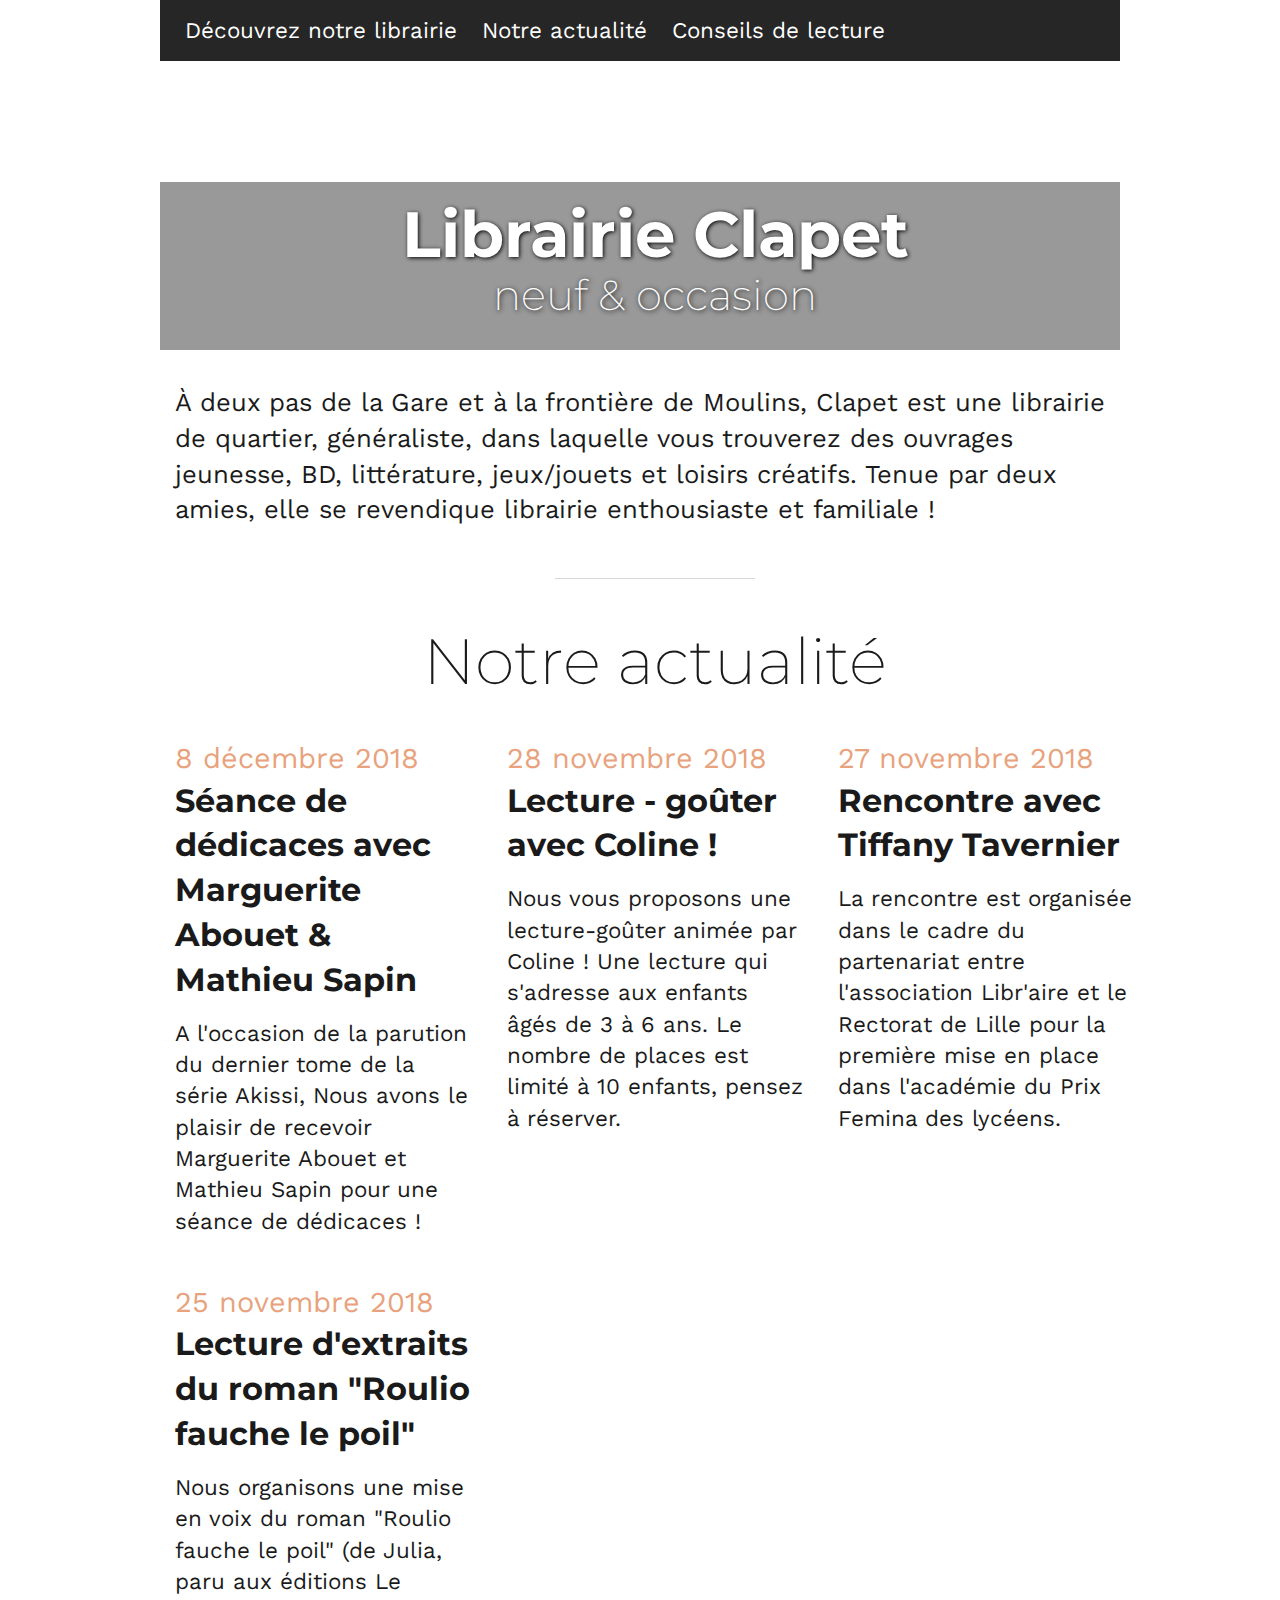
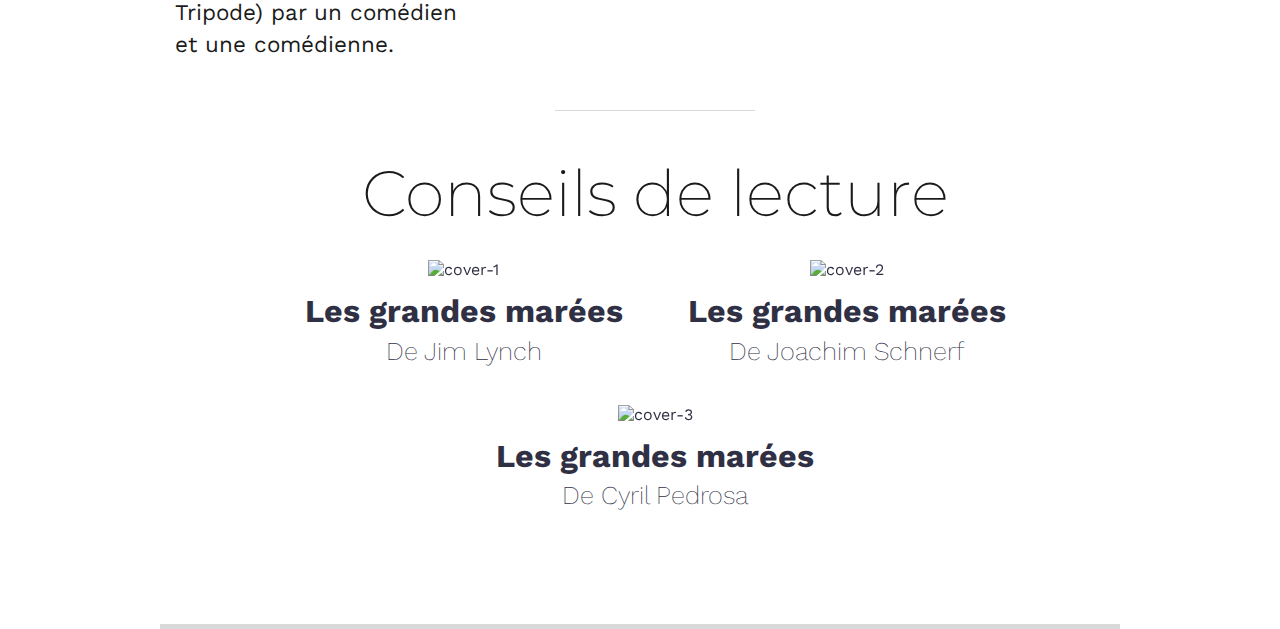
==== index.html @ be0333c7 "Police" ====
<!DOCTYPE html>
<html>
<head>
  
  <title>Librairie Clapet</title>
  <meta name="description" content="Librairie généraliste et enthousiaste !">
  <meta charset="utf-8">
  <meta http-equiv="Content-Type" content="text/html; charset=utf-8">
  <meta http-equiv="X-UA-Compatible" content="IE=edge,chrome=1">
  <meta name="viewport" content=", width=device-width, initial-scale=1">
  <link rel="shortcut icon" href="./img/favicon.ico">
  <link rel="apple-touch-icon" href="./img/favicon.ico">
  <link rel="stylesheet" href="./css/reset.css">
  <link rel="stylesheet" href="./css/main.css">
  <link href="https://fonts.googleapis.com/css?family=Montserrat:200,300,400,500,600,700|Work+Sans" rel="stylesheet">
  
</head>
<body>

  <div class="header page-index" id="header">
    <nav class="header__nav nav-main">
      <ul class="nav-main__list container">
        <li class="nav-main__item"><a class="nav-main__link" href="./decouvrez-notre-librairie.html">Découvrez notre librairie</a></li>
        <li class="nav-main__item"><a class="nav-main__link" href="./notre-actualite.html">Notre actualité</a></li>
        <li class="nav-main__item"><a class="nav-main__link" href="./conseils-de-lecture.html">Conseils de lecture</a></li>
      </ul>
    </nav>

    <a class="header__content container" href="./index.html">
      <h1 class="header__title">Librairie Clapet</h1>
      <p class="header__subtitle">neuf &amp; occasion</p>
    </a>
  </div>

  <div class="container page-index">
    <p class="chapo">À deux pas de la Gare et à la frontière de Moulins, Clapet est une librairie de quartier, généraliste, dans laquelle vous trouverez des ouvrages jeunesse, BD, littérature, jeux/jouets et loisirs créatifs. Tenue par deux amies, elle se revendique librairie enthousiaste et familiale !</p>

    <hr class="separator">

    <h2 class="index-title">Notre actualité</h2>

    <div class="news-list">
      <div class="news news-list__news">
        <a class="news__link link-block" href="./notre-actualite.html">
          <div class="news__thumbnail"><img class="news__image" src="./img/news__thumbnail-0.png" alt=""></div>
          <div class="news__content">
            <p class="news__date">8 décembre 2018</p>
            <h3 class="news__title">Séance de dédicaces avec Marguerite Abouet & Mathieu Sapin</h3>
            <p class="news__text">A l'occasion de la parution du dernier tome de la série Akissi, Nous avons le plaisir de recevoir Marguerite Abouet et Mathieu Sapin pour une séance de dédicaces !</p>
          </div>
        </a>
      </div>
      <div class="news news-list__news">
        <a class="news__link link-block" href="./notre-actualite.html">
          <div class="news__thumbnail"><img class="news__image" src="./img/news__thumbnail-1.png" alt=""></div>
          <div class="news__content">
            <p class="news__date">28 novembre 2018</p>
            <h3 class="news__title">Lecture - goûter avec Coline&nbsp;!</h3>
            <p class="news__text">Nous vous proposons une lecture-goûter animée par Coline ! Une lecture qui s'adresse aux enfants âgés de 3 à 6 ans. Le nombre de places est limité à 10 enfants, pensez à réserver.</p>
          </div>
        </a>
      </div>
      <div class="news news-list__news">
        <a class="news__link link-block" href="./notre-actualite.html">
          <div class="news__thumbnail"><img class="news__image" src="./img/news__thumbnail-2.png" alt=""></div>
          <div class="news__content">
            <p class="news__date">27 novembre 2018</p>
            <h3 class="news__title">Rencontre avec Tiffany Tavernier</h3>
            <p class="news__text">La rencontre est organisée dans le cadre du partenariat entre l'association Libr'aire et le Rectorat de Lille pour la première mise en place dans l'académie du Prix Femina des lycéens.</p>
          </div>
        </a>
      </div>
      <div class="news news-list__news">
        <a class="news__link link-block" href="./notre-actualite.html">
          <div class="news__thumbnail"><img class="news__image" src="./img/news__thumbnail-3.png" alt=""></div>
          <div class="news__content">
            <p class="news__date">25 novembre 2018</p>
            <h3 class="news__title">Lecture d'extraits du roman "Roulio fauche le poil"</h3>
            <p class="news__text">Nous organisons une mise en voix du roman "Roulio fauche le poil" (de Julia, paru aux éditions Le Tripode) par un comédien et une comédienne.</p>
          </div>
        </a>
      </div>
    </div>

    <hr class="separator">

    <h2 class="index-title">Conseils de lecture</h2>
    <div class="honey-pot-list">
      <div class="honey-pot"><a class="honey-pot__link link-block" href="./conseils-de-lecture.html">
        <div class="honey-pot__thumbnail"><img class="honey-pot__image" src="./img/cover-1.png" alt="cover-1"></div>
        <p class="honey-pot__title">Les grandes marées</p>
        <p class="honey-pot__subtitle">De Jim Lynch</p></a></div>
        <div class="honey-pot"><a class="honey-pot__link link-block" href="./conseils-de-lecture.html">
          <div class="honey-pot__thumbnail"><img class="honey-pot__image" src="./img/cover-2.png" alt="cover-2"></div>
          <p class="honey-pot__title">Les grandes marées</p>
          <p class="honey-pot__subtitle">De Joachim Schnerf</p></a></div>
          <div class="honey-pot"><a class="honey-pot__link link-block" href="./conseils-de-lecture.html">
            <div class="honey-pot__thumbnail"><img class="honey-pot__image" src="./img/cover-3.png" alt="cover-3"></div>
            <p class="honey-pot__title">Les grandes marées</p>
            <p class="honey-pot__subtitle">De Cyril Pedrosa</p></a></div>
          </div>

          <script src="./js/main.js"></script>
        </body>
        </html>
---- css/main.css ----
/**
* -----------
* Global
* -----------
*/

body {
  max-width: 960px;
  margin: auto;
  border-bottom: 5px solid #d9d9d9;
  padding-bottom: 75px;
  font-family: 'Work Sans', sans-serif;
  font-weight: 400;
  color: #1a1a1a;
}

p, li, td, th, textarea, caption, pre, blockquote, label, input, select, textarea {
  font-size: 1.4em;
  line-height: 1.4;
}

li {
  margin: 5px 0;
}

p {
  margin: 15px 0;
}

b, strong, optgroup {
  font-weight: 700;
}

h1 {
  margin: 25px 0;
  font-size: 64px;
  font-weight: 700;
}

h2 {
  margin: 25px 0;
  font-size: 64px;
  font-weight: 200;

}

h3 {
  margin: 25px 0;
  font-size: 2.6em;
  font-weight: 200;
}

h4 {
  margin: 20px 0;
  font-size: 1.6em;
}

h5 {
  margin: 20px 0;
  font-size: 1.6em;
}

h6 {
  margin: 15px 0;
  font-size: 1.4em;
}

h1, h2, h3, h4, h5, h6 {
  font-family: 'Montserrat', sans-serif;
  line-height: 1;
}

a, button {
  color: #d86324;
  text-decoration: none;
}
a:hover, button:hover {
  text-decoration: underline;
}

button {
  background-color: transparent;
  color: #d86324;
}


/**
* -----------
* Layout
* -----------
*/

.container {
  margin: auto;
  padding: 0 15px;
  width: 960px;
  max-width: 100%;
}

.text-container {
  margin: auto;
  max-width: 960px;
}

.columns {
  display: flex;
}

.column {
  max-width: 100%;
}

.column + .column {
  margin-left: 40px;
}

.column--50 {
  width: 50%;
}

.column--grow {
  flex-grow: 1;
}

.column--shrink {
  flex-shrink: 1;
}

.column--580 {
  width: 580px;
}


/**
* -----------
* Objects
* -----------
*/

.list-inline {
  display: block;
  margin: 0;
  padding: 0;
}
.list-inline > * {
  display: inline-block;
  margin: 5px;
  padding: 0;
}

@media screen and (min-width: 780px) {
  .list-flex {
    display: flex;
    justify-content: space-between;
  }
}

.link-block {
  display: block;
  color: inherit;
}
.link-block:hover {
  text-decoration: none;
}

.align-left {
  text-align: left;
}

.align-center {
  text-align: center;
}

.align-right {
  text-align: right;
}

.align-justify {
  text-align: justify;
}

.align-justify.align-center {
  text-align-last: center;
}

/**
* texts & images
*/

.important {
  font-size: 2.5em;
}

.introduction {
  font-size: 1.7em;
}

.chapo {
  font-size: 1.6em;
}

.full-width {
  display: block;
  width: 100%;
  margin: 50px auto;
}


/**
* -----------
* Components
* -----------
*/


/**
* header
*/
.header {
  position: relative;
  margin-right: auto;
  margin-left: auto;
  margin-bottom: 35px;
  width: 960px;
  height: 350px;
  background: url("../img/header-bg.jpeg");
  background-size: cover;
  background-position: center bottom;
  overflow: hidden;
}


.header__content {
  display: block;
  margin: 0;
  position: absolute;
  padding-top: 20px;
  padding-bottom: 25px;
  bottom: 0;
  width: 100%;
  text-align: center;
  color: white;
  font-family: 'Montserrat', sans-serif;
  text-shadow: 1px 1px 4px #000;
  background: rgba(0, 0, 0, 0.4);
}
.header__content:hover {
  text-decoration: none;
}

.header__title {
  margin: 0;
}

.header__subtitle {
  margin: 0;
  font-size: 42px;
  font-weight: 100;
  text-shadow: 1px 1px 5px #000;
  font-weight: 200;
}


.header__nav {
  background-color: rgba(0, 0, 0, 0.85);
}

.nav-main__item {
  display: inline-block;
}

.nav-main__link {
  display: block;
  padding: 10px;
  color: #fff;
}
.nav-main__link:hover {
  text-decoration: none;
  color: #d86324;
}


/**
* separator
*/
.separator {
  display: block;
  margin: 50px auto;
  width: 200px;
  height: 1px;
  border: none;
  background-color: #d9d9d9;
}


/**
* honey-pot
*/

.honey-pot-list {
  text-align: center;
}

.honey-pot {
  display: inline-block;
  margin: 0 30px 35px 30px;
  text-align: center;
}

.honey-pot__link {
  color: #303044;
}
.honey-pot__link:hover {
  color: #d86324;
}

.honey-pot__thumbnail {
  position: relative;
  display: inline-block;
  margin-bottom: 10px;
  filter: grayscale(0);
}

.honey-pot__thumbnail:hover {
  filter: grayscale(60%);
}

.honey-pot__thumbnail img {
  display: block;
}

.honey-pot__title {
  margin: 0;
  font-size: 2em;
  font-weight: bold;
}

.honey-pot__subtitle {
  margin: 0;
  font-size: 1.6em;
  font-weight: 200;
}



/**
* news
*/

.news__link:hover {
  color: #d86324;
}

.news__link:hover .news__thumbnail {
  -webkit-filter: grayscale(60%);
  filter: grayscale(60%);
  -webkit-transition-delay: 0ms;
  -o-transition-delay: 0ms;
  transition-delay: 0ms;
}


.news__thumbnail {
  margin-bottom: 10px;
  filter: grayscale(0);
}

.news__image {
  display: block;
  width: 100%;
}

.news__date {
  margin: 0;
  font-size: 1.8em;
  color: #e8a27d;
}

.news__title {
  margin: 0 0 15px;
  font-weight: bold;
  font-size: 2em;
  line-height: 1.4;
}

.news__text {
  margin: 0;
  font-size: 1.4em;
  line-height: 1.4;
}

.page-list .news {
  margin: 0 auto 20px auto;
  border-bottom: 1px solid #b0b0c5;
  padding-bottom: 20px;
  max-width: 320px;
}

.news--main {
  padding-bottom: 35px;
  border-bottom: 1px solid #b0b0c5;
}
.news--main .news__link {
  display: flex;
  align-items: flex-start;
}
.news--main .news__thumbnail {
  margin-bottom: 0;
  margin-right: 40px;
  min-width: 360px;
}

/**
* news-list
*/
.news-list {
  display: grid;
  grid-gap: 35px;
  grid-template-columns: repeat(3, 1fr);
  grid-template-rows: auto;
  margin-bottom: 35px;
}

.news-list .news-list__news--main {
  grid-column: span 3;
}

.news-list__news {
  grid-column: span 1;
}

/**
* -----------
* Trumps
* -----------
*/


/**
* single
*/
.page-single {
  text-align: justify;
}

.page-single__header {
  margin-bottom: 75px;
}

.page-single__title {
  margin: 0;
  font-size: 5.6em;
  line-height: 1.4;
  font-weight: 500;
}

.page-single__subtitle {
  margin: 0;
  font-size: 3.2em;
  font-weight: 200;
}


/**
* decouvrez-notre-librairie
*/
.container.decouvrez-notre-librairie {
  text-align: center;
}

/**
* index
*/
.index-title {
  text-align: center;
  margin-bottom: 35px;
  
}
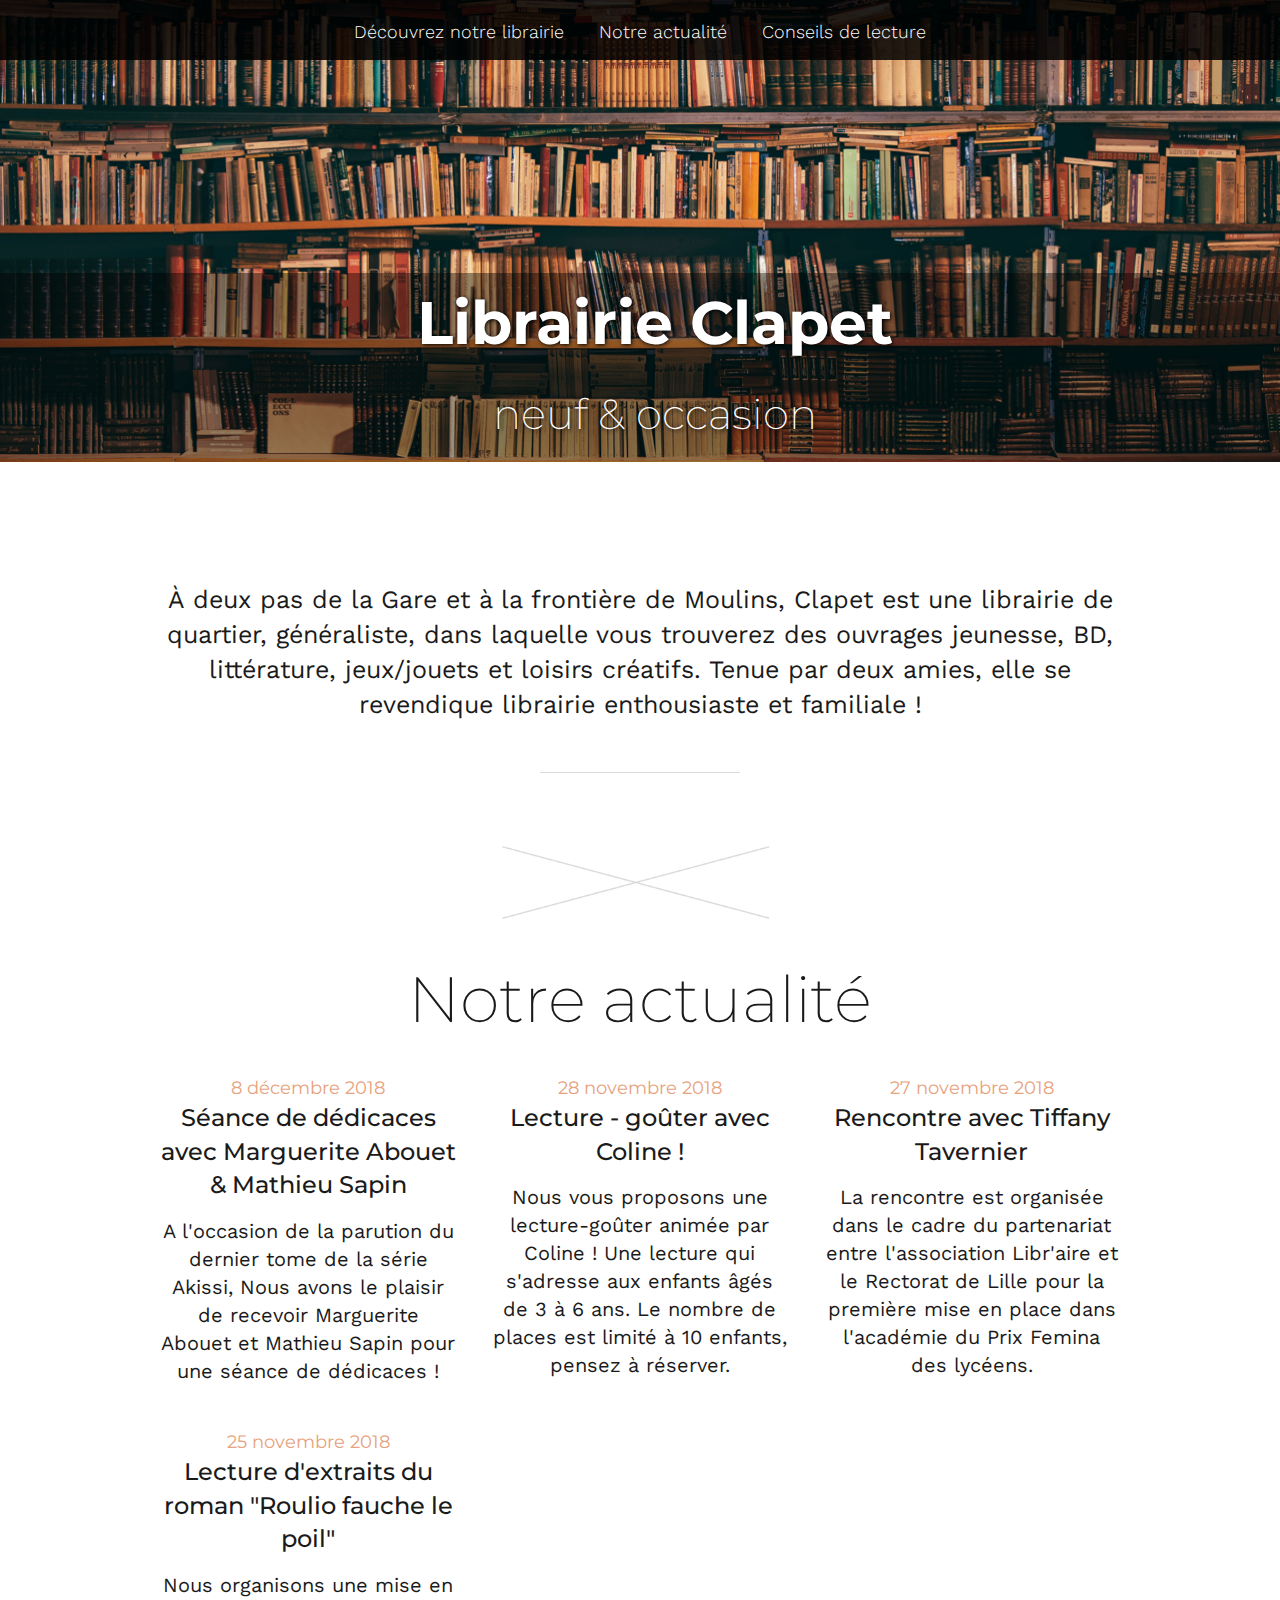
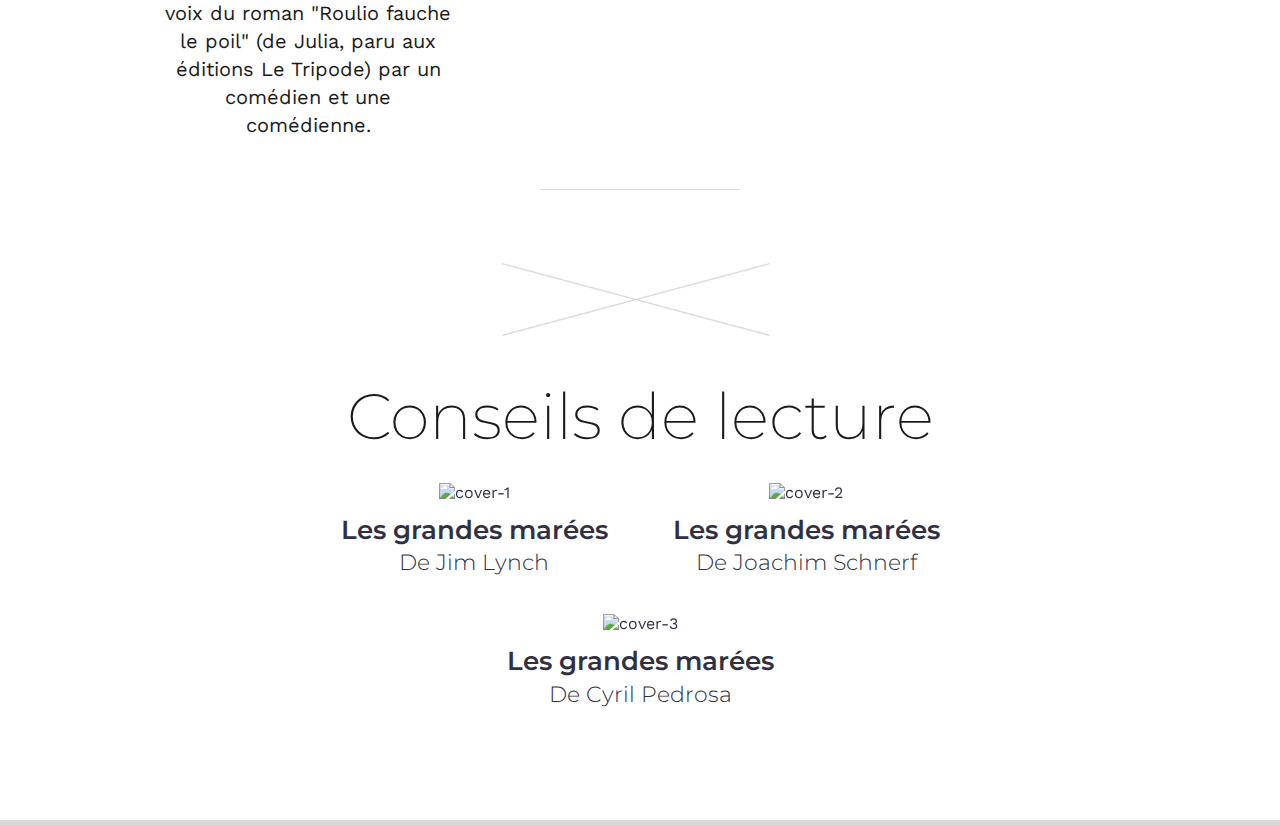
==== commit 0405b887: "marge / image header + séparateur" ====
--- a/index.html
+++ b/index.html
@@ -36,6 +36,7 @@
     <p class="chapo">À deux pas de la Gare et à la frontière de Moulins, Clapet est une librairie de quartier, généraliste, dans laquelle vous trouverez des ouvrages jeunesse, BD, littérature, jeux/jouets et loisirs créatifs. Tenue par deux amies, elle se revendique librairie enthousiaste et familiale !</p>
 
     <hr class="separator">
+    <img src="img/croix.PNG" alt="">
 
     <h2 class="index-title">Notre actualité</h2>
 
@@ -83,6 +84,7 @@
     </div>
 
     <hr class="separator">
+    <img src="img/croix.PNG" alt="">
 
     <h2 class="index-title">Conseils de lecture</h2>
     <div class="honey-pot-list">
--- a/css/main.css
+++ b/css/main.css
@@ -6,7 +6,6 @@
 */
 
 body {
-  max-width: 960px;
   margin: auto;
   border-bottom: 5px solid #d9d9d9;
   padding-bottom: 75px;
@@ -96,6 +95,7 @@
   padding: 0 15px;
   width: 960px;
   max-width: 100%;
+  text-align: center
 }
 
 .text-container {
@@ -197,7 +197,15 @@
 }
 
 .chapo {
-  font-size: 1.6em;
+  font-size: 25px;
+  text-align: center;
+  font-family: 'Work Sans', sans-serif;
+  font-weight: 400;
+  max-width: 960px;
+  margin-left: auto;
+  margin-right: auto;
+  padding-top: 85px;
+  margin: 0px;
 }
 
 .full-width {
@@ -222,9 +230,8 @@
   margin-right: auto;
   margin-left: auto;
   margin-bottom: 35px;
-  width: 960px;
-  height: 350px;
-  background: url("../img/header-bg.jpeg");
+  height: 462px;
+  background: url("../img/background.png");
   background-size: cover;
   background-position: center bottom;
   overflow: hidden;
@@ -236,7 +243,6 @@
   margin: 0;
   position: absolute;
   padding-top: 20px;
-  padding-bottom: 25px;
   bottom: 0;
   width: 100%;
   text-align: center;
@@ -251,14 +257,19 @@
 
 .header__title {
   margin: 0;
+  font-size: 60px;
+  margin-bottom: 32px;
+  font-weight: 700;
 }
 
 .header__subtitle {
   margin: 0;
+  margin-bottom: 18px;
   font-size: 42px;
-  font-weight: 100;
   text-shadow: 1px 1px 5px #000;
   font-weight: 200;
+  font-family: 'Montserrat', sans-serif;
+
 }
 
 
@@ -268,12 +279,19 @@
 
 .nav-main__item {
   display: inline-block;
+  font-size: 18px;
+  font-weight: 300;
+  margin: 0px;
 }
 
 .nav-main__link {
   display: block;
   padding: 10px;
   color: #fff;
+  padding-top: 19px;
+  padding-bottom: 16px;
+  padding-right: 15px;
+  padding-left: 15px;
 }
 .nav-main__link:hover {
   text-decoration: none;
@@ -332,14 +350,16 @@
 
 .honey-pot__title {
   margin: 0;
-  font-size: 2em;
-  font-weight: bold;
+  font-size: 26px;
+  font-weight: 600;
+  font-family: 'Montserrat', sans-serif;
 }
 
 .honey-pot__subtitle {
   margin: 0;
-  font-size: 1.6em;
-  font-weight: 200;
+  font-size: 22px;
+  font-weight: 300;
+  font-family: 'Montserrat', sans-serif;
 }
 
 
@@ -373,20 +393,23 @@
 
 .news__date {
   margin: 0;
-  font-size: 1.8em;
+  font-size: 18px;
   color: #e8a27d;
+  font-family: 'Montserrat', sans-serif;
+
 }
 
 .news__title {
   margin: 0 0 15px;
-  font-weight: bold;
-  font-size: 2em;
+  font-weight: 500;
+  font-size: 24px;
   line-height: 1.4;
+  font-family: 'Montserrat', sans-serif;
 }
 
 .news__text {
   margin: 0;
-  font-size: 1.4em;
+  font-size: 20px;
   line-height: 1.4;
 }
 
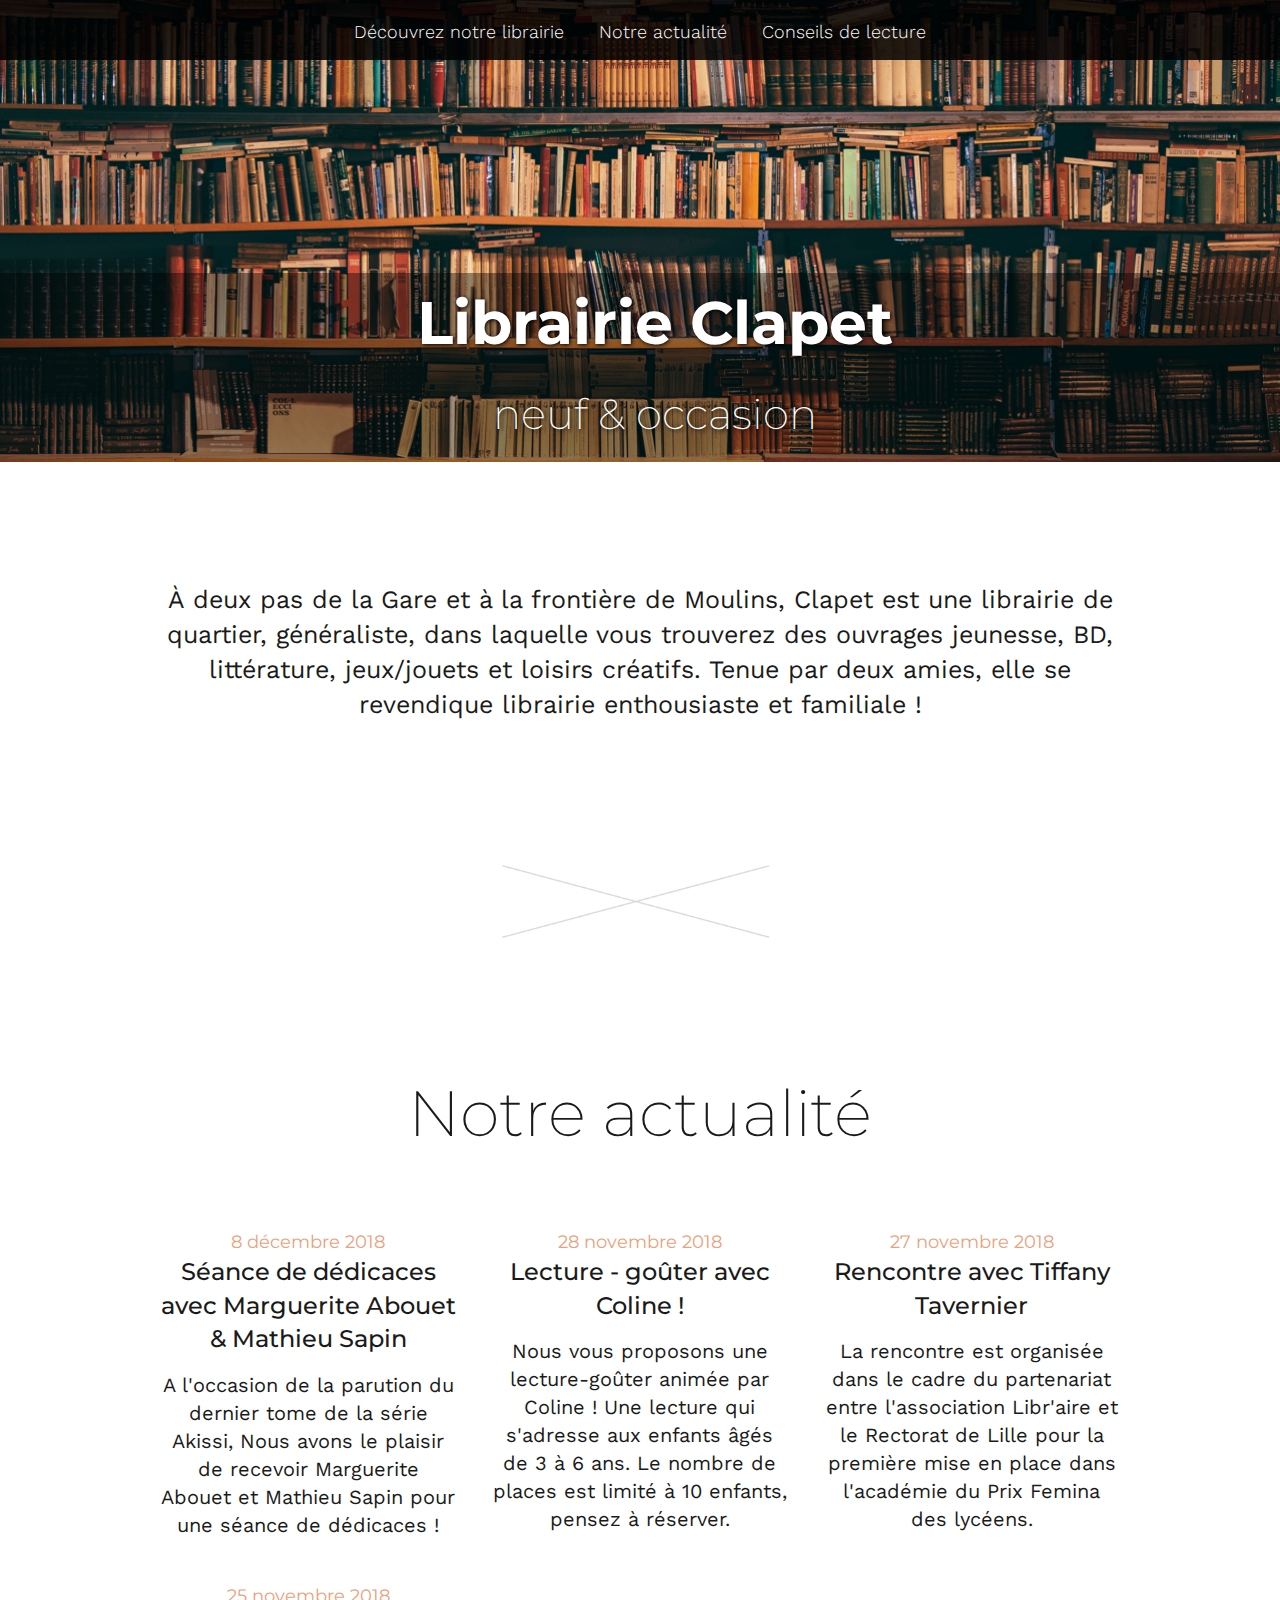
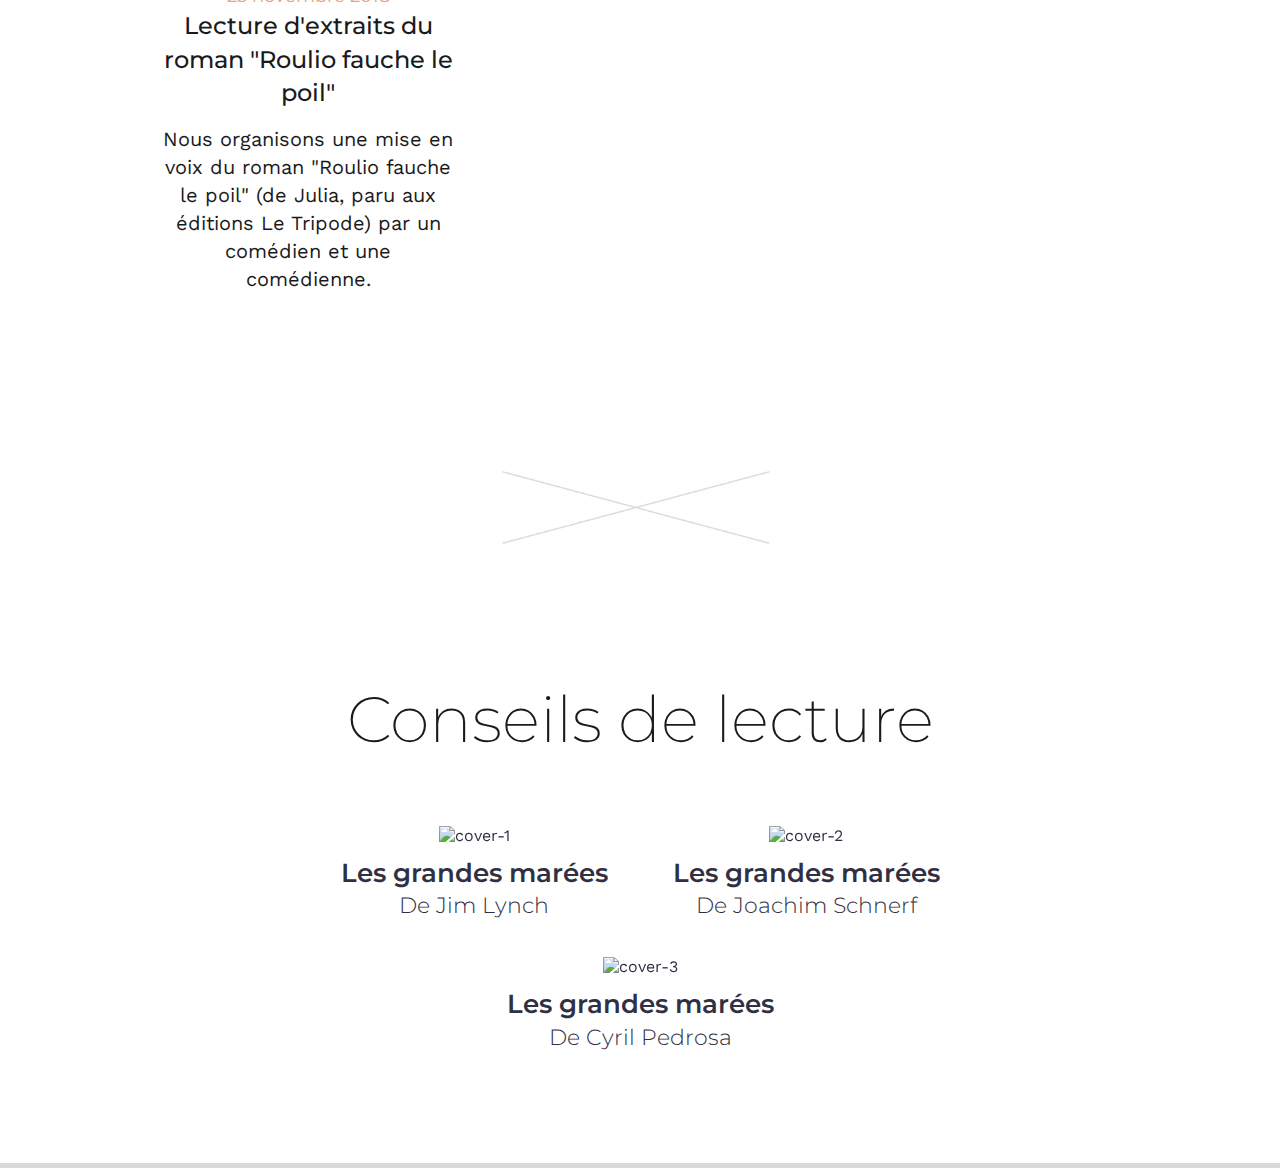
==== commit 9f5193f2: "Marge séparateur croix + titre" ====
--- a/index.html
+++ b/index.html
@@ -35,8 +35,8 @@
   <div class="container page-index">
     <p class="chapo">À deux pas de la Gare et à la frontière de Moulins, Clapet est une librairie de quartier, généraliste, dans laquelle vous trouverez des ouvrages jeunesse, BD, littérature, jeux/jouets et loisirs créatifs. Tenue par deux amies, elle se revendique librairie enthousiaste et familiale !</p>
 
-    <hr class="separator">
-    <img src="img/croix.PNG" alt="">
+    <div class='croix'>
+    <img class = "croix" src="img/croix.PNG" alt=""></div>
 
     <h2 class="index-title">Notre actualité</h2>
 
@@ -83,8 +83,9 @@
       </div>
     </div>
 
-    <hr class="separator">
-    <img src="img/croix.PNG" alt="">
+  
+    <div class='croix'>
+        <img class = "croix" src="img/croix.PNG" alt=""></div>
 
     <h2 class="index-title">Conseils de lecture</h2>
     <div class="honey-pot-list">
--- a/css/main.css
+++ b/css/main.css
@@ -311,6 +311,11 @@
   background-color: #d9d9d9;
 }
 
+.croix {
+  padding-top: 60px;
+  padding-bottom: 60px;
+ 
+}
 
 /**
 * honey-pot
@@ -497,6 +502,7 @@
 */
 .index-title {
   text-align: center;
-  margin-bottom: 35px;
+  margin-bottom: 75px;
+  margin-top: 0px;
   
 }
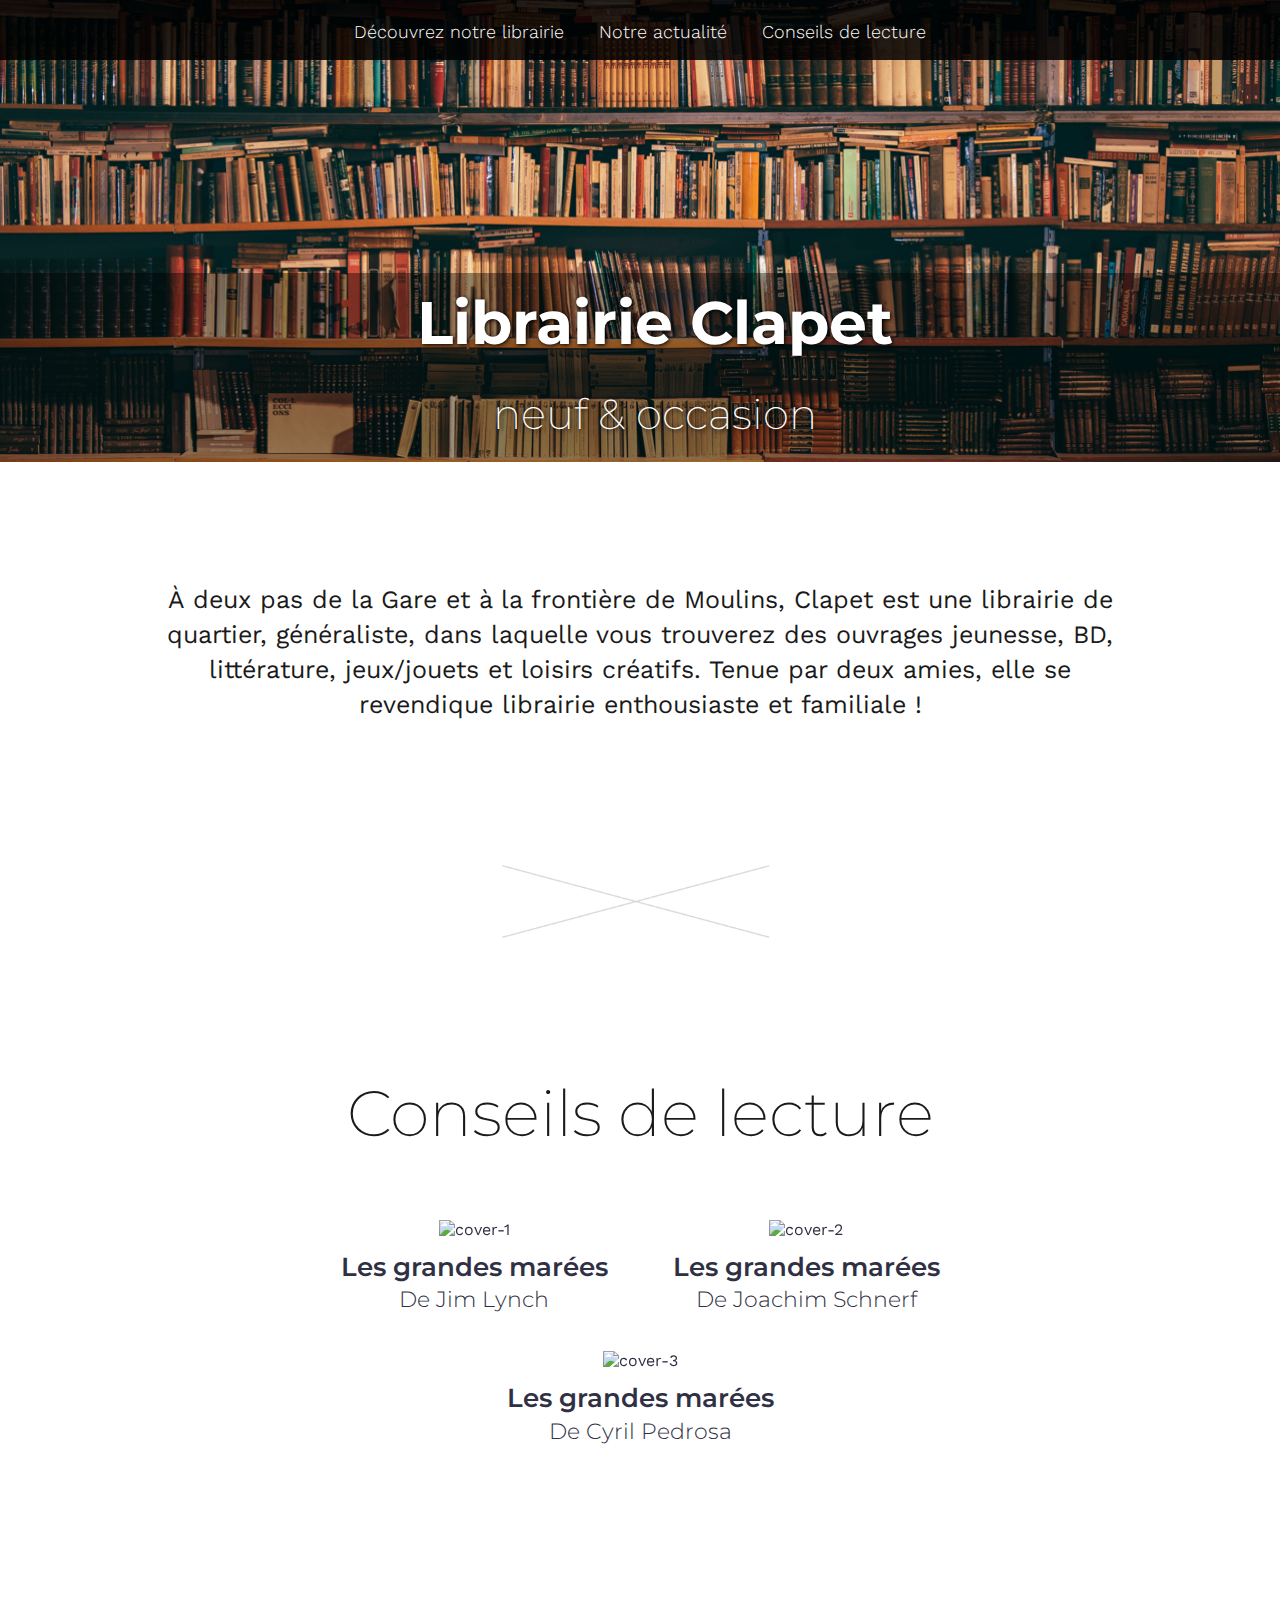
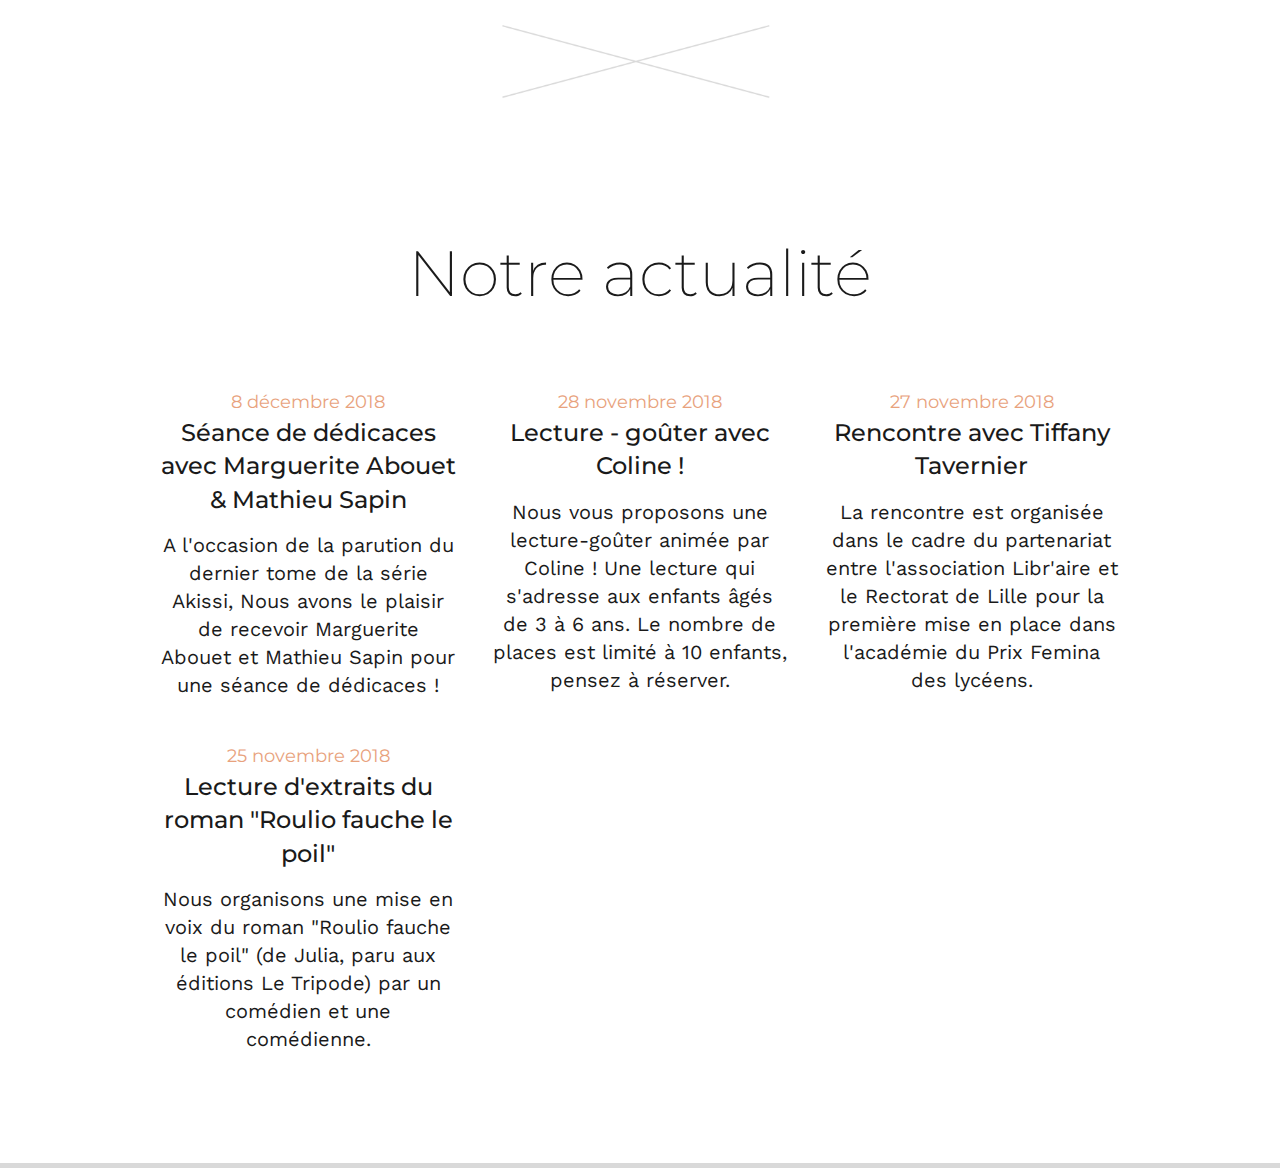
==== commit 41a2cdea: "inversement des 2 blocs" ====
--- a/index.html
+++ b/index.html
@@ -38,7 +38,27 @@
     <div class='croix'>
     <img class = "croix" src="img/croix.PNG" alt=""></div>
 
-    <h2 class="index-title">Notre actualité</h2>
+    <h2 class="index-title">Conseils de lecture</h2>
+    <div class="honey-pot-list">
+      <div class="honey-pot"><a class="honey-pot__link link-block" href="./conseils-de-lecture.html">
+        <div class="honey-pot__thumbnail"><img class="honey-pot__image" src="./img/cover-1.png" alt="cover-1"></div>
+        <p class="honey-pot__title">Les grandes marées</p>
+        <p class="honey-pot__subtitle">De Jim Lynch</p></a></div>
+        <div class="honey-pot"><a class="honey-pot__link link-block" href="./conseils-de-lecture.html">
+          <div class="honey-pot__thumbnail"><img class="honey-pot__image" src="./img/cover-2.png" alt="cover-2"></div>
+          <p class="honey-pot__title">Les grandes marées</p>
+          <p class="honey-pot__subtitle">De Joachim Schnerf</p></a></div>
+          <div class="honey-pot"><a class="honey-pot__link link-block" href="./conseils-de-lecture.html">
+            <div class="honey-pot__thumbnail"><img class="honey-pot__image" src="./img/cover-3.png" alt="cover-3"></div>
+            <p class="honey-pot__title">Les grandes marées</p>
+            <p class="honey-pot__subtitle">De Cyril Pedrosa</p></a></div>
+          </div>
+
+          <script src="./js/main.js"></script>
+
+          <div class='croix'>
+              <img class = "croix" src="img/croix.PNG" alt=""></div>
+          <h2 class="index-title">Notre actualité</h2>
 
     <div class="news-list">
       <div class="news news-list__news">
@@ -82,27 +102,5 @@
         </a>
       </div>
     </div>
-
-  
-    <div class='croix'>
-        <img class = "croix" src="img/croix.PNG" alt=""></div>
-
-    <h2 class="index-title">Conseils de lecture</h2>
-    <div class="honey-pot-list">
-      <div class="honey-pot"><a class="honey-pot__link link-block" href="./conseils-de-lecture.html">
-        <div class="honey-pot__thumbnail"><img class="honey-pot__image" src="./img/cover-1.png" alt="cover-1"></div>
-        <p class="honey-pot__title">Les grandes marées</p>
-        <p class="honey-pot__subtitle">De Jim Lynch</p></a></div>
-        <div class="honey-pot"><a class="honey-pot__link link-block" href="./conseils-de-lecture.html">
-          <div class="honey-pot__thumbnail"><img class="honey-pot__image" src="./img/cover-2.png" alt="cover-2"></div>
-          <p class="honey-pot__title">Les grandes marées</p>
-          <p class="honey-pot__subtitle">De Joachim Schnerf</p></a></div>
-          <div class="honey-pot"><a class="honey-pot__link link-block" href="./conseils-de-lecture.html">
-            <div class="honey-pot__thumbnail"><img class="honey-pot__image" src="./img/cover-3.png" alt="cover-3"></div>
-            <p class="honey-pot__title">Les grandes marées</p>
-            <p class="honey-pot__subtitle">De Cyril Pedrosa</p></a></div>
-          </div>
-
-          <script src="./js/main.js"></script>
         </body>
         </html>
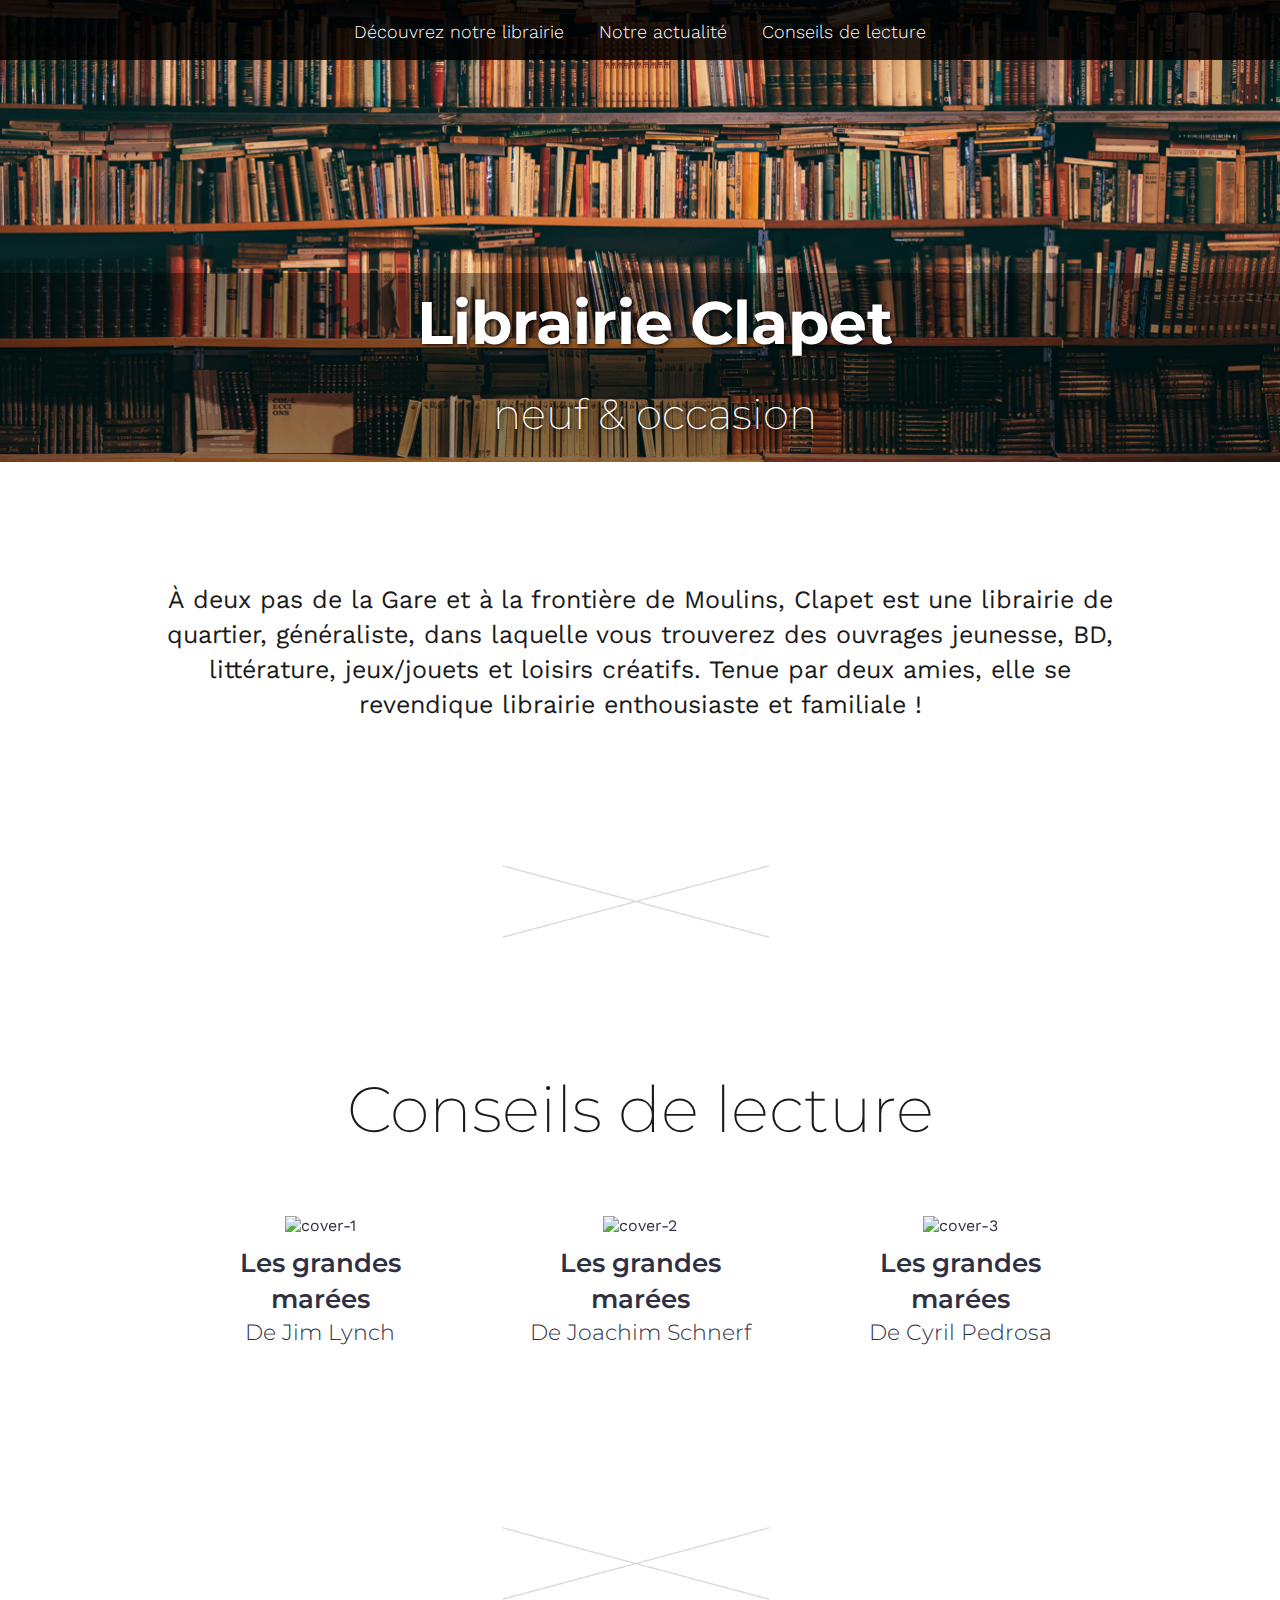
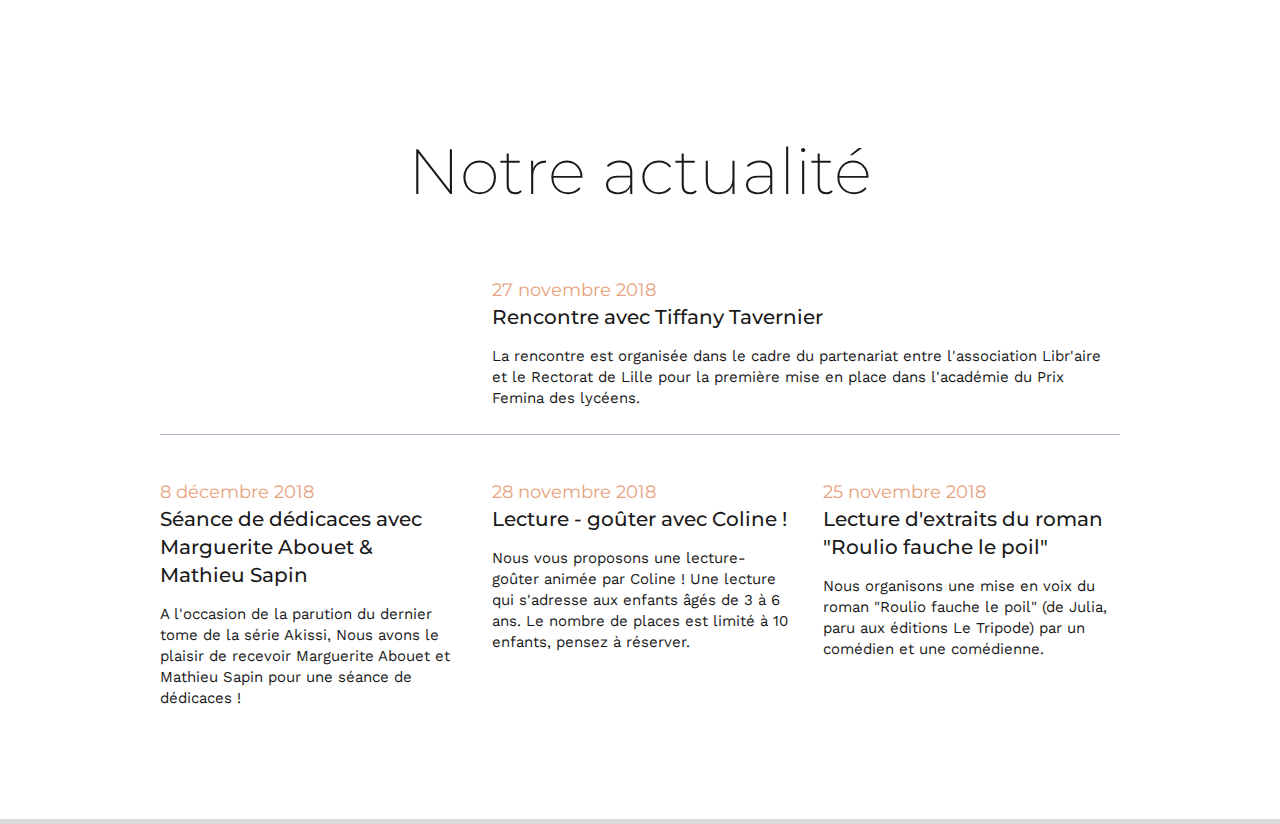
==== commit 4dd2586a: "Page index finie" ====
--- a/index.html
+++ b/index.html
@@ -61,16 +61,31 @@
           <h2 class="index-title">Notre actualité</h2>
 
     <div class="news-list">
-      <div class="news news-list__news">
-        <a class="news__link link-block" href="./notre-actualite.html">
+      <div class="news news-list__news news-big">
+      
+
+          <div class="news__thumbnail"><img class="news__image" src="./img/news__thumbnail-2.png" alt=""></div></a>
+        
+        
+
+        <div class="news news-list__news news-texte">
+          <div class="news__content">
+            <p class="news__date">27 novembre 2018</p>
+            <h3 class="news__title">Rencontre avec Tiffany Tavernier</h3>
+            <p class="news__text">La rencontre est organisée dans le cadre du partenariat entre l'association Libr'aire et le Rectorat de Lille pour la première mise en place dans l'académie du Prix Femina des lycéens.</p>
+          </div></a></div>
+        
+        </a>
+      </div>
+        <div class="news news-list__news">
           <div class="news__thumbnail"><img class="news__image" src="./img/news__thumbnail-0.png" alt=""></div>
           <div class="news__content">
             <p class="news__date">8 décembre 2018</p>
             <h3 class="news__title">Séance de dédicaces avec Marguerite Abouet & Mathieu Sapin</h3>
             <p class="news__text">A l'occasion de la parution du dernier tome de la série Akissi, Nous avons le plaisir de recevoir Marguerite Abouet et Mathieu Sapin pour une séance de dédicaces !</p>
-          </div>
+          </div></div>
         </a>
-      </div>
+    
       <div class="news news-list__news">
         <a class="news__link link-block" href="./notre-actualite.html">
           <div class="news__thumbnail"><img class="news__image" src="./img/news__thumbnail-1.png" alt=""></div>
@@ -81,16 +96,7 @@
           </div>
         </a>
       </div>
-      <div class="news news-list__news">
-        <a class="news__link link-block" href="./notre-actualite.html">
-          <div class="news__thumbnail"><img class="news__image" src="./img/news__thumbnail-2.png" alt=""></div>
-          <div class="news__content">
-            <p class="news__date">27 novembre 2018</p>
-            <h3 class="news__title">Rencontre avec Tiffany Tavernier</h3>
-            <p class="news__text">La rencontre est organisée dans le cadre du partenariat entre l'association Libr'aire et le Rectorat de Lille pour la première mise en place dans l'académie du Prix Femina des lycéens.</p>
-          </div>
-        </a>
-      </div>
+      
       <div class="news news-list__news">
         <a class="news__link link-block" href="./notre-actualite.html">
           <div class="news__thumbnail"><img class="news__image" src="./img/news__thumbnail-3.png" alt=""></div>
@@ -102,5 +108,6 @@
         </a>
       </div>
     </div>
+    </div>
         </body>
         </html>
--- a/css/main.css
+++ b/css/main.css
@@ -15,7 +15,7 @@
 }
 
 p, li, td, th, textarea, caption, pre, blockquote, label, input, select, textarea {
-  font-size: 1.4em;
+  font-size: 18px;
   line-height: 1.4;
 }
 
@@ -96,6 +96,9 @@
   width: 960px;
   max-width: 100%;
   text-align: center
+}
+.container-big {
+  width: 1200px;
 }
 
 .text-container {
@@ -314,6 +317,8 @@
 .croix {
   padding-top: 60px;
   padding-bottom: 60px;
+  display: block;
+  margin: auto;
  
 }
 
@@ -323,6 +328,8 @@
 
 .honey-pot-list {
   text-align: center;
+  display: flex;
+  justify-content: space-around;
 }
 
 .honey-pot {
@@ -401,21 +408,24 @@
   font-size: 18px;
   color: #e8a27d;
   font-family: 'Montserrat', sans-serif;
+  text-align: left;
 
 }
 
 .news__title {
   margin: 0 0 15px;
   font-weight: 500;
-  font-size: 24px;
-  line-height: 1.4;
-  font-family: 'Montserrat', sans-serif;
-}
-
-.news__text {
-  margin: 0;
   font-size: 20px;
   line-height: 1.4;
+  font-family: 'Montserrat', sans-serif;
+  text-align: left;
+}
+
+.news__text {
+  margin: 0;
+  font-size: 15px;
+  line-height: 1.4;
+  text-align: left;
 }
 
 .page-list .news {
@@ -456,8 +466,23 @@
 
 .news-list__news {
   grid-column: span 1;
-}
-
+
+}
+.news-big {
+  display: grid;
+  grid-column: span 3;
+  grid-gap: 35px;
+  grid-template-columns: repeat(3, 1fr);
+  grid-template-rows: auto;
+  border-bottom: 1px solid #b0b0c5;
+  padding-bottom: 25px;
+}
+
+.news-texte {
+  grid-column: span 2;
+
+  text-align: left;
+}
 /**
 * -----------
 * Trumps
@@ -506,3 +531,51 @@
   margin-top: 0px;
   
 }
+
+/**
+*citation
+*/
+
+.texte-citation {
+  color: #e8a27d;
+border-left: 2px solid #d9d9d9;
+font-family: 'Montserrat', sans-serif;
+font-size: 24px;
+font-weight: 200;
+padding-left: 12px;
+margin-top: 50px;
+}
+
+.auteur-citation {
+  color: #1a1a1a;
+  text-align: right;
+  font-family: 'Work Sans', sans-serif;
+
+}
+.colonnes {
+  display: flex;
+}
+
+.image-couverture {
+  min-width: 50%;
+  margin-right: 40px;
+  align-items: center;
+}
+
+.chapo2 {
+  text-align: left;
+  font-size: 25px;
+  font-family: 'Work Sans', sans-serif;
+  font-weight: 400;
+  max-width: 960px;
+  margin-left: auto;
+  margin-right: auto;
+  margin: 0px;
+}
+.texte-2  {
+  margin: auto;
+  padding: 0 15px;
+  width: 960px;
+  max-width: 100%;
+  text-align: justify;
+}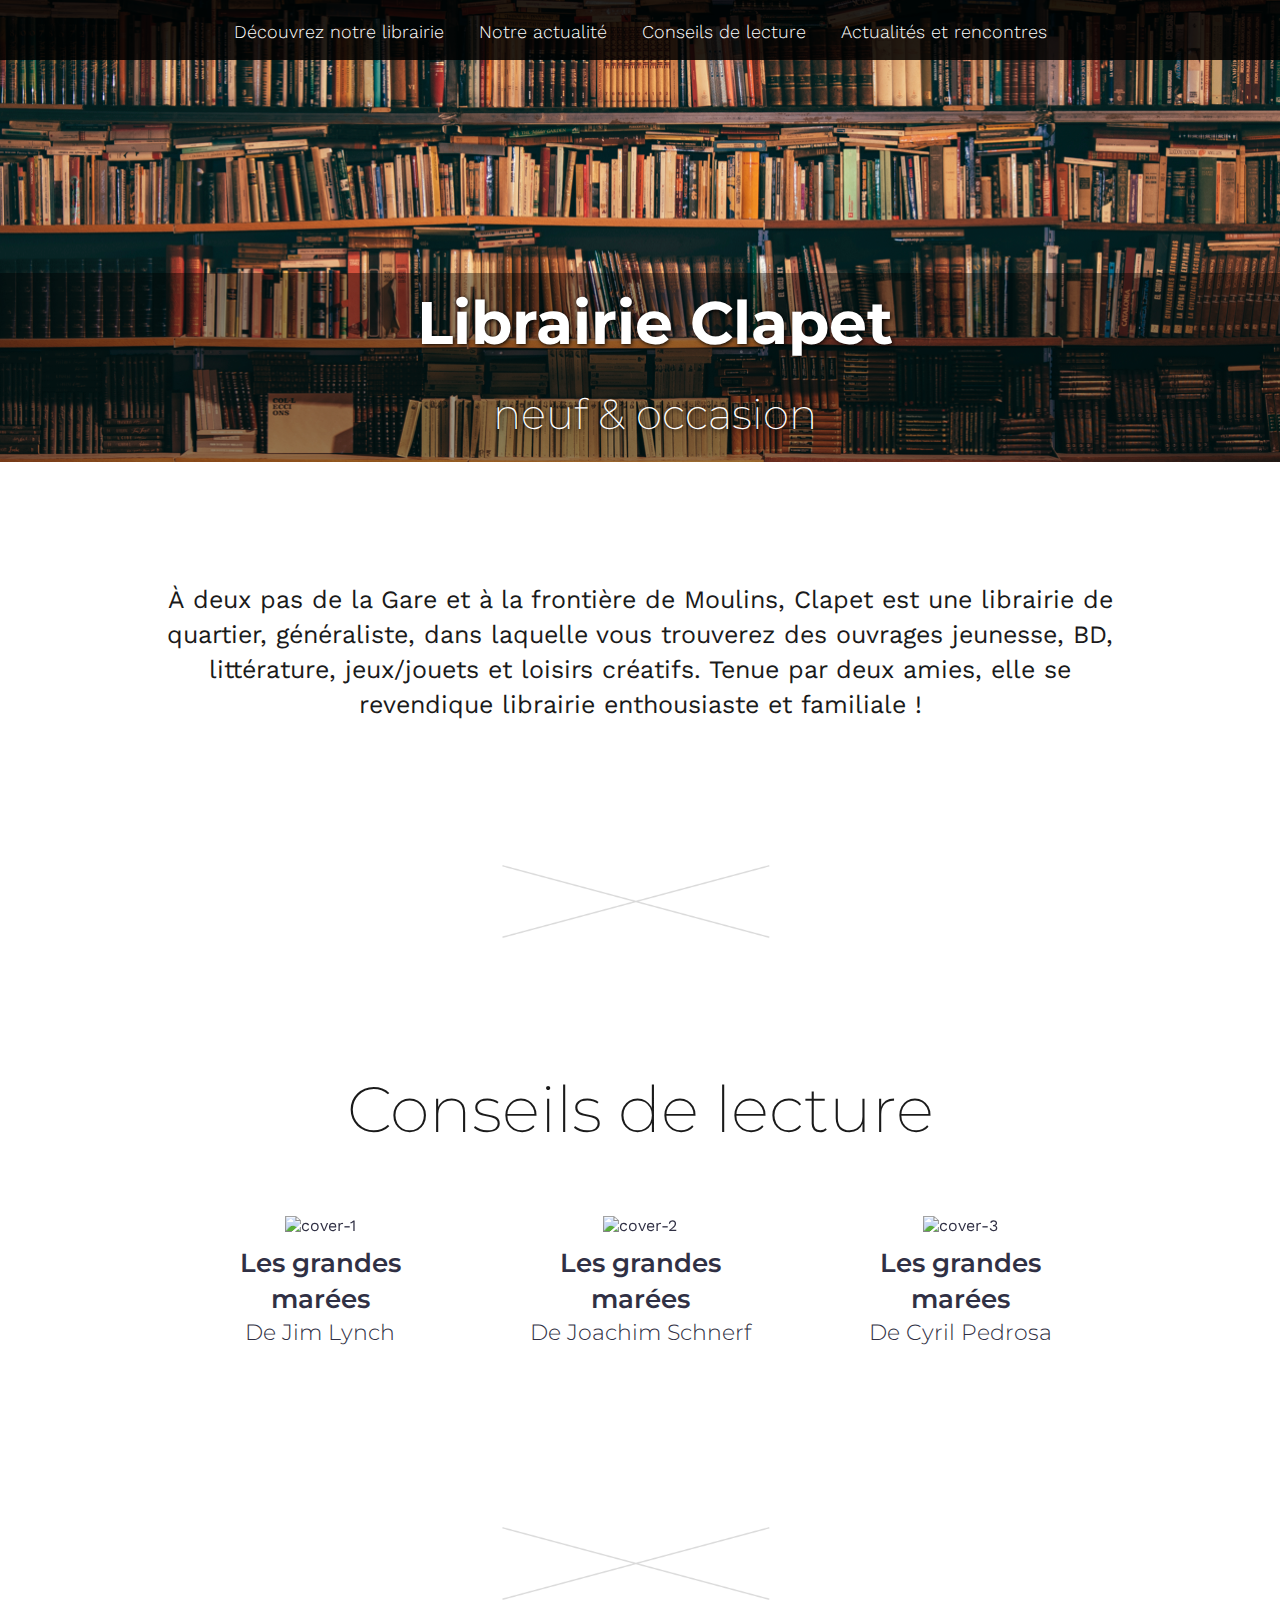
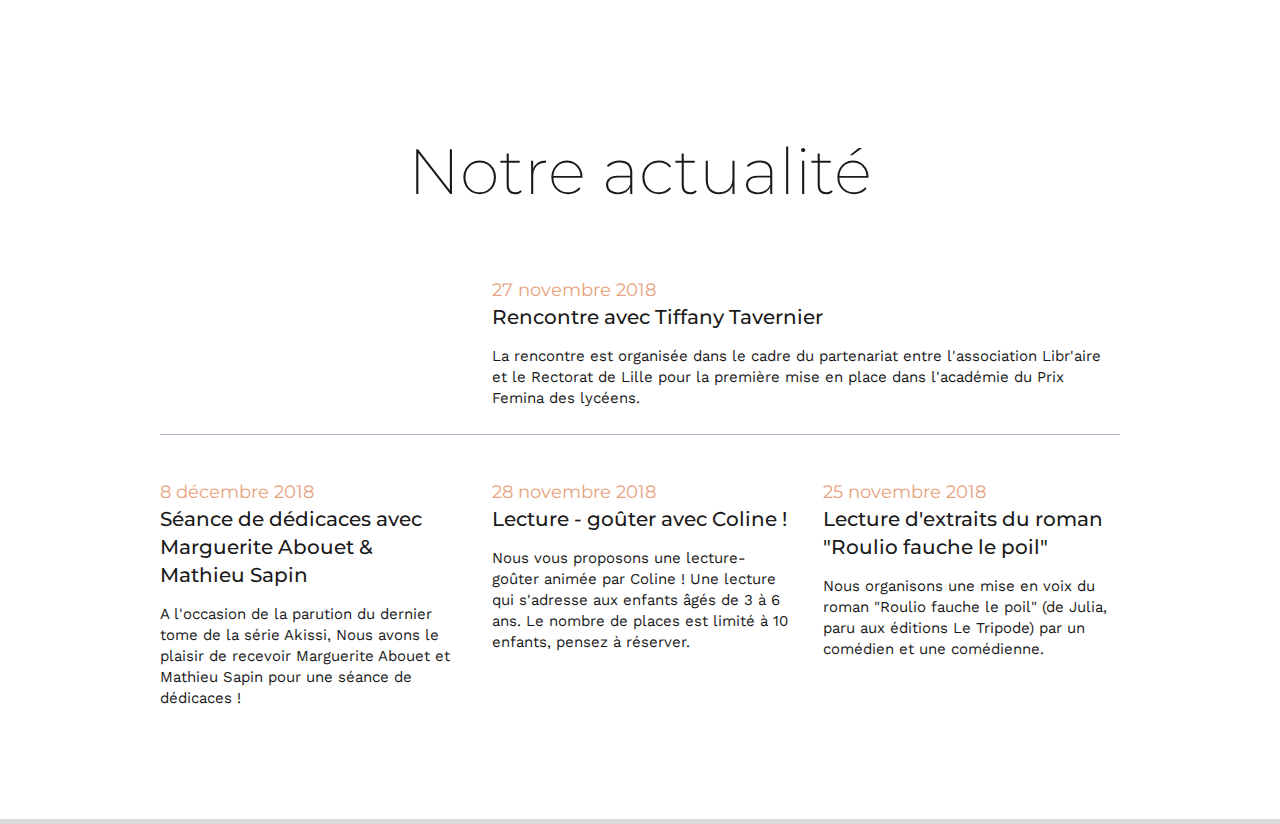
==== commit a2d75d26: "Liens images index" ====
--- a/index.html
+++ b/index.html
@@ -20,9 +20,10 @@
   <div class="header page-index" id="header">
     <nav class="header__nav nav-main">
       <ul class="nav-main__list container">
-        <li class="nav-main__item"><a class="nav-main__link" href="./decouvrez-notre-librairie.html">Découvrez notre librairie</a></li>
-        <li class="nav-main__item"><a class="nav-main__link" href="./notre-actualite.html">Notre actualité</a></li>
-        <li class="nav-main__item"><a class="nav-main__link" href="./conseils-de-lecture.html">Conseils de lecture</a></li>
+          <li class="nav-main__item"><a class="nav-main__link" href="./decouvrez-notre-librairie.html">Découvrez notre librairie</a></li>
+          <li class="nav-main__item"><a class="nav-main__link" href="./actualités.html">Notre actualité</a></li>
+          <li class="nav-main__item"><a class="nav-main__link" href="./conseils-de-lecture.html">Conseils de lecture</a></li>
+          <li class="nav-main__item"><a class="nav-main__link" href="./actualités-et-rencontres.html">Actualités et rencontres</a></li>
       </ul>
     </nav>
 
@@ -78,16 +79,19 @@
         </a>
       </div>
         <div class="news news-list__news">
+            <a class="news__link link-block" href="./actualités.html">
           <div class="news__thumbnail"><img class="news__image" src="./img/news__thumbnail-0.png" alt=""></div>
           <div class="news__content">
             <p class="news__date">8 décembre 2018</p>
             <h3 class="news__title">Séance de dédicaces avec Marguerite Abouet & Mathieu Sapin</h3>
             <p class="news__text">A l'occasion de la parution du dernier tome de la série Akissi, Nous avons le plaisir de recevoir Marguerite Abouet et Mathieu Sapin pour une séance de dédicaces !</p>
-          </div></div>
+          </div>
         </a>
+        </div>
+      
     
       <div class="news news-list__news">
-        <a class="news__link link-block" href="./notre-actualite.html">
+        <a class="news__link link-block" href="./actualités.html">
           <div class="news__thumbnail"><img class="news__image" src="./img/news__thumbnail-1.png" alt=""></div>
           <div class="news__content">
             <p class="news__date">28 novembre 2018</p>
@@ -98,7 +102,7 @@
       </div>
       
       <div class="news news-list__news">
-        <a class="news__link link-block" href="./notre-actualite.html">
+        <a class="news__link link-block" href="./actualités.html">
           <div class="news__thumbnail"><img class="news__image" src="./img/news__thumbnail-3.png" alt=""></div>
           <div class="news__content">
             <p class="news__date">25 novembre 2018</p>
--- a/css/main.css
+++ b/css/main.css
@@ -350,10 +350,13 @@
   display: inline-block;
   margin-bottom: 10px;
   filter: grayscale(0);
+  transition: 2s all;
 }
 
 .honey-pot__thumbnail:hover {
   filter: grayscale(60%);
+  transform: translateY(-50px)
+
 }
 
 .honey-pot__thumbnail img {
@@ -578,4 +581,119 @@
   width: 960px;
   max-width: 100%;
   text-align: justify;
+}
+
+.image-magasin {
+  margin-top: 40px;
+margin-right: auto; 
+margin-left : auto;
+padding:  15px;
+width: 1200px;
+max-width: 100%;
+text-align: center;
+}
+
+.map {
+  width: 100%;
+}
+
+.bitmap {
+  min-width: 30%;
+  align-items: center;
+}
+
+.bitmap img {
+  width: 100%;
+}
+
+.bloc-texte1 {
+  margin-left: 40px;
+}
+
+.bitmap2 {
+  min-width: 30%;
+  align-items: center;
+  
+}
+
+.bitmap2 img {
+  width: 100%;
+  margin-top: 32px;
+}
+
+.portrait-homme {
+  min-width: 30%;
+  align-items: center;
+ 
+}
+
+.portrait-homme img {
+  width: 100%;
+  margin-top: 26px;
+}
+
+.bloc-texte2 {
+  margin-right: 40px;
+  margin-bottom: 56px;
+}
+
+.bloc-texte3 {
+  margin-left: 40px;
+}
+
+/**
+* actualités et rencontres
+*/
+
+.news-list2 {
+    display: grid;
+    grid-gap: 35px;
+    grid-template-columns: repeat(4, 1fr);
+    grid-template-rows: auto;
+    margin-bottom: 35px;
+    margin: auto;
+    padding: 0 15px;
+    width: 1200px;
+    max-width: 100%;
+    text-align: center;
+}
+
+.news-list2 .news-list__news--main2 {
+  grid-column: span 4;
+}
+
+.news-list__news2 {
+  grid-column: span 1;
+
+}
+.news-big2 {
+  grid-column: span 2;
+
+}
+
+.news-texte2 {
+  grid-column: span 2;
+
+  text-align: left;
+}
+
+.news-big3 {
+  display: block;
+  grid-column: span 2;
+}
+
+.news__text2 {
+  margin: 0;
+  font-size: 24px;
+  line-height: 1.4;
+  text-align: left;
+}
+
+.news__title2 {
+  margin: 0 0 15px;
+  font-weight: 500;
+  font-size: 34px;
+  line-height: 1.4;
+  font-family: 'Montserrat', sans-serif;
+  text-align: left;
 }